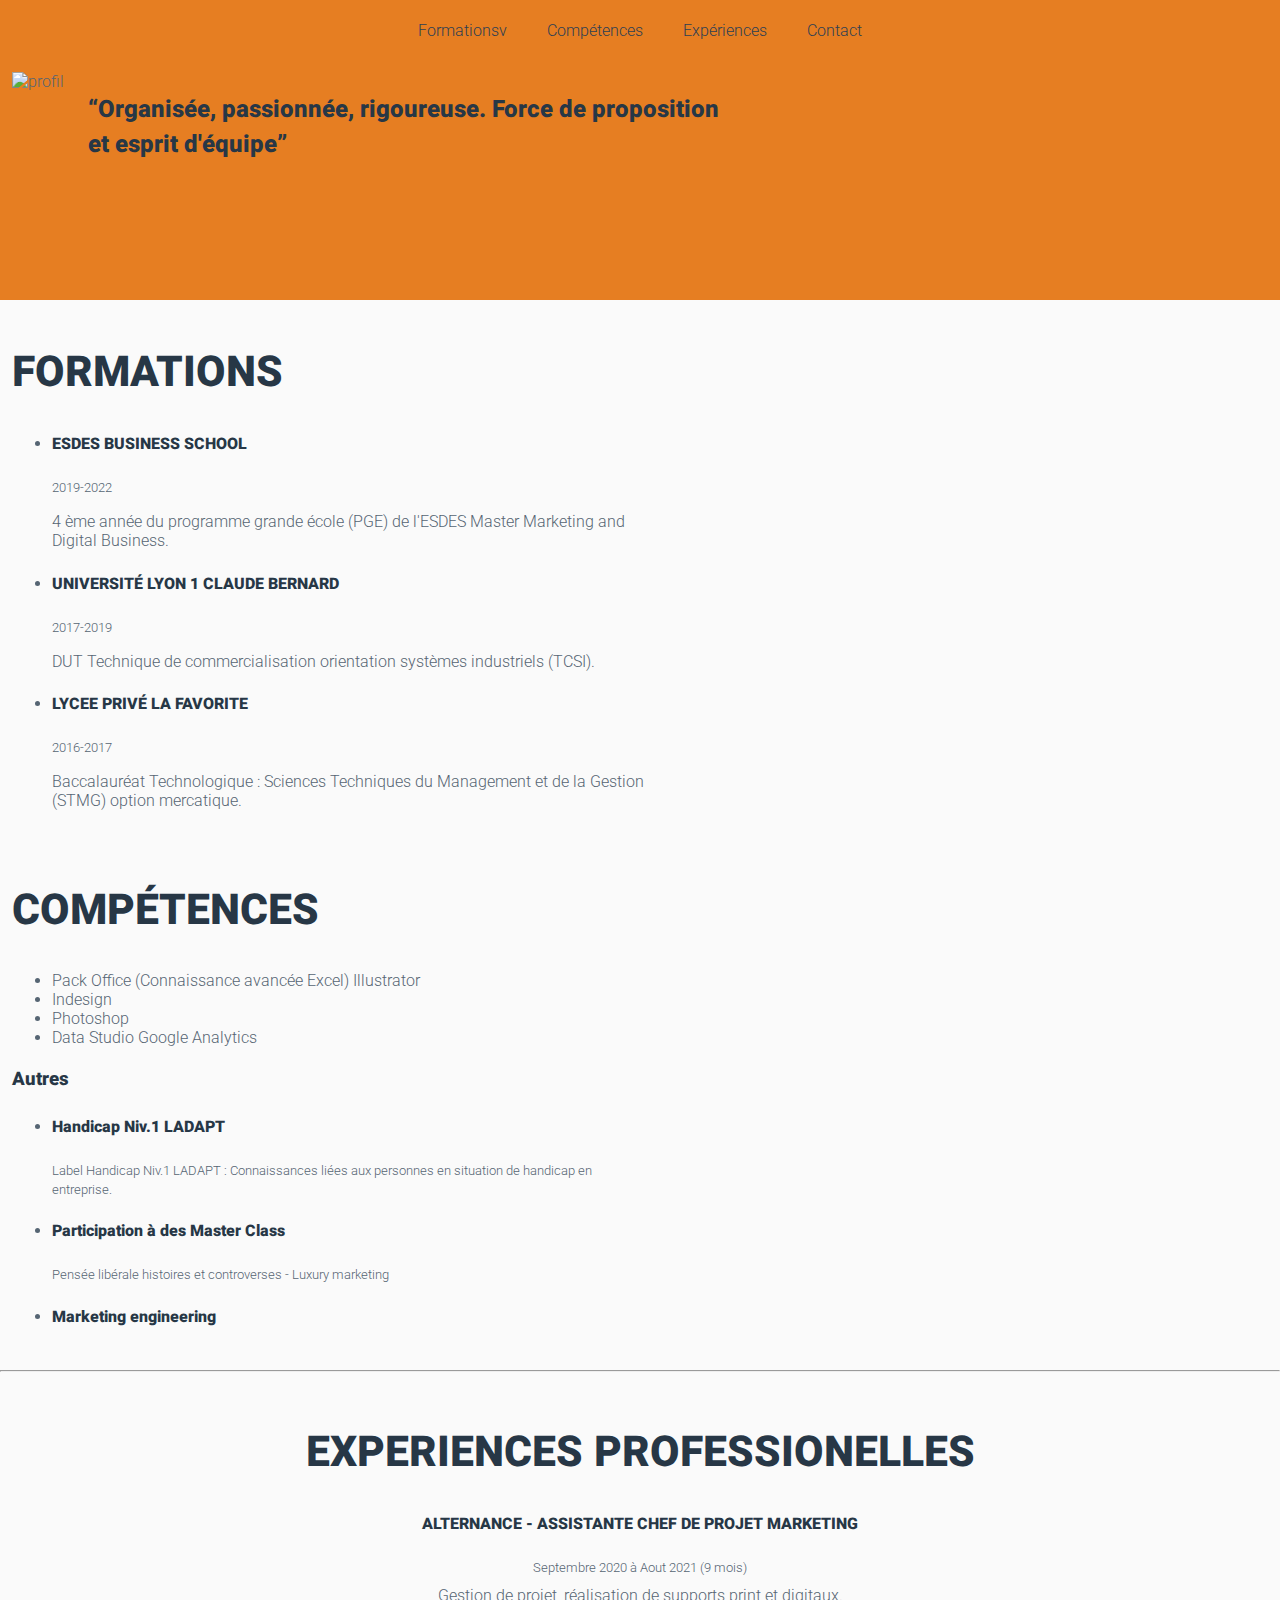
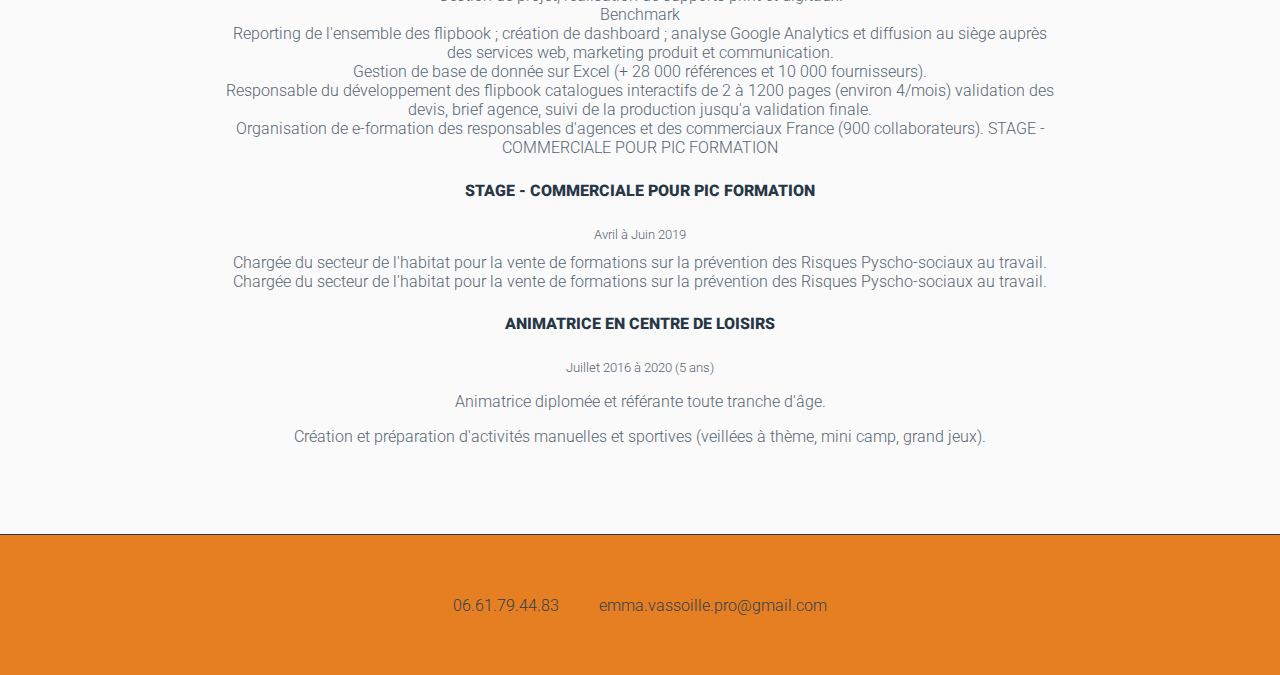
==== clement/index.html @ 5b297871 "cv with no class framework" ====
<!DOCTYPE html>

<html>

<head>
    <meta charset="utf-8">
    <meta http-equiv="X-UA-Compatible" content="IE=edge">
    <title>CV Emma Vassoile</title>
    <meta name="description" content="CV Emma Vassoile">
    <meta name="viewport" content="width=device-width, initial-scale=1">

    <style>
@import url('https://fonts.googleapis.com/css2?family=Heebo:wght@800&family=Roboto:wght@300;600&display=swap');

html {
    scroll-behavior: smooth;

    --liens: #E59866;
    --liens-avec-fond: #2E4053;;
    --texte: #566573;
    --texte-gras: #2E4053;
    --text-boutton: #fafafa;
    --titre: #273746;
    --fond: #fafafa;
    --fond-deco: #E67E22;
    --ombre: 0px 14px 29px 1px rgba(158, 158, 158, 0.92);
    --bords: #283747;
}

body{
    color: var(--texte);
    font-family: 'Roboto', sans-serif;
    background: var(--fond);
    font-weight: 300;
    padding: 0;
    margin: 0;
}

h1,h2,h3,h4,h6 { font-family: 'Heebo', sans-serif;
    font-weight: 800;
    color: var(--titre);
}

h1 {
    font-size: 32pt;
}

strong {
    font-weight: 600;
    color: var(--texte-gras);
}

a {
    color: var(--liens);
    text-decoration: unset;
    transition: color 0.5s;
}

a:hover {
    text-decoration: dotted;
}

button,
input,
textarea {
    transition: box-shadow 0.2s;
}

button,
input[type='submit'],
input[type='reset'],
input[type='button'] {
    background: var(--liens);
  padding-right: 30px;
  padding-left: 30px;
  box-shadow: var(--ombre);
}

button:hover,
input[type='submit']:hover,
input[type='reset']:hover,
input[type='button']:hover {
  background: var(--button-hover);
  box-shadow: var(--ombre);
}

/**
    système de placement
*/
article {
    display: flex;
    flex-wrap: wrap;
}

article > * {
    width: attr('width');
    padding: 12px;
    max-width: 50%;
}

article > section[align=center] {
    max-width: 65%;
    align-self: center;
    margin: auto;
}

article ul {
    margin-top: 10px;
}

article > section[align="center"] ul {
    list-style-type: none;
    padding: 0;
}

header {
    width: 100%;
    height: 300px;
    background: var(--fond-deco);
}

nav {
    width: 100%;
    min-height: 60px;
    display: flex;
    flex-direction: column;
    justify-content: space-around;
}

nav > ul {
    margin: 0;
    padding: 0;
    list-style-type: none;
    height: 100%;
    text-align: center;
}

nav > ul > li {
    display: inline;
    padding-left: 18px;
    padding-right: 18px;
}

nav > ul > li a {color: var(--liens-avec-fond); }

footer {
    border-top: 1px solid var(--bords);
    padding-top: 40px;
    padding-bottom: 40px;
    color: var(--text-muted);
    background: var(--fond-deco);
}
  
body>footer {
    margin-top: 60px;
}

    </style>
</head>

<body>
    <header>
        <nav>
            <ul>
                <li><a href="#formations">Formationsv</a></li>
                <li><a href="#compétences">Compétences</a></li>
                <li><a href="#expériences">Expériences</a></li>
                <li><a href="#contact">Contact</a></li>
            </ul>
        </nav>

        <article>
            <section>
                <img src="https://fakeimg.pl/250x250/" alt="profil">
            </section>
            <section>
                <h2>
                    <q>Organisée, passionnée, rigoureuse. Force de proposition et esprit d'équipe</q>
                </h2>
            </section>
    </header>

    <article id="bloc-1">
        <section id=formations>
            <h1>FORMATIONS</h1>
            <ul class="temps-ligne">
                <li>
                    <h4>ESDES BUSINESS SCHOOL</h4>
                    <small> 2019-2022</small>
                    <p> 4 ème année du programme grande école (PGE) de l'ESDES Master Marketing and Digital Business.
                    </p>
                </li>
                <li>
                    <h4>UNIVERSITÉ LYON 1 CLAUDE BERNARD</h4>
                    <small>2017-2019</small>
                    <p>DUT Technique de commercialisation orientation systèmes industriels (TCSI).</p>
                </li>
                <li>
                    <h4>LYCEE PRIVÉ LA FAVORITE</h4>
                    <small>2016-2017</small>
                    <p>Baccalauréat Technologique : Sciences Techniques du Management et de la Gestion (STMG) option
                        mercatique.</p>
                </li>
            </ul>
        </section>
        <section id="compétences">
            <h1>COMPÉTENCES</h1>
            <ul>
                <li>Pack Office (Connaissance avancée Excel) Illustrator</li>
                <li>Indesign</li>
                <li>Photoshop</li>
                <li>Data Studio Google Analytics</li>
            </ul>
            <h3>Autres</h3>
            <ul>
                <li>
                    <h4>Handicap Niv.1 LADAPT</h4>
                    <small>Label Handicap Niv.1 LADAPT : Connaissances liées aux personnes en situation de handicap en
                        entreprise.</small>
                </li>
                <li>
                    <h4>Participation à des Master Class</h4>
                    <small>Pensée libérale histoires et controverses - Luxury marketing</small>
                </li>
                <li>
                    <h4>Marketing engineering</h4>
                </li>
            </ul>
        </section>
    </article>
    <hr>
    <article>
        <section id="expériences" align="center">
            <h1>EXPERIENCES PROFESSIONELLES</h1>
            <ul>
                <li>
                    <h4>ALTERNANCE - ASSISTANTE CHEF DE PROJET MARKETING</h4>
                    <small>Septembre 2020 à Aout 2021 (9 mois)</small>

                    <ul>
                        <li>Gestion de projet, réalisation de supports print et digitaux.</li>
                        <li>Benchmark</li>
                        <li>
                            Reporting de l'ensemble des flipbook ; création de dashboard ; analyse Google Analytics et
                            diffusion au siège auprès des services web,
                            marketing produit et communication.
                        </li>
                        <li>Gestion de base de donnée sur Excel (+ 28 000 références et 10 000 fournisseurs).</li>
                        <li>Responsable du développement des flipbook catalogues interactifs de 2 à 1200 pages (environ
                            4/mois) validation des devis, brief agence, suivi de la production jusqu'a validation
                            finale.</li>
                        <li>
                            Organisation de e-formation des responsables d'agences et des commerciaux France (900
                            collaborateurs).
                            STAGE - COMMERCIALE POUR PIC FORMATION
                        </li>
                    </ul>
                </li>
                <li>
                    <h4>STAGE - COMMERCIALE POUR PIC FORMATION</h4>
                    <small>Avril à Juin 2019</small>

                    <ul>
                        <li>Chargée du secteur de l'habitat pour la vente de formations sur la prévention des Risques
                            Pyscho-sociaux au travail.</li>
                        <li>Chargée du secteur de l'habitat pour la vente de formations sur la prévention des Risques
                            Pyscho-sociaux au travail.</li>
                    </ul>
                </li>
                <li>
                    <h4>ANIMATRICE EN CENTRE DE LOISIRS</h4>
                    <small>Juillet 2016 à 2020 (5 ans)</small>
                    <p>Animatrice diplomée et référante toute tranche d'âge.</p>
                    <ul>
                        <li>Création et préparation d'activités manuelles et sportives
                            (veillées à thème, mini camp, grand jeux).
                        </li>
                    </ul>
                </li>
            </ul>
        </section>
    </article>

    <footer>
        <nav>
            <ul>
                <li><a href="tel:+0661794483">06.61.79.44.83</a></li>
                <li><a href="mailto:emma.vassoille.pro@gmail.com">emma.vassoille.pro@gmail.com</a></li>
            </ul>
        </nav>
    </footer>
</body>

</html>
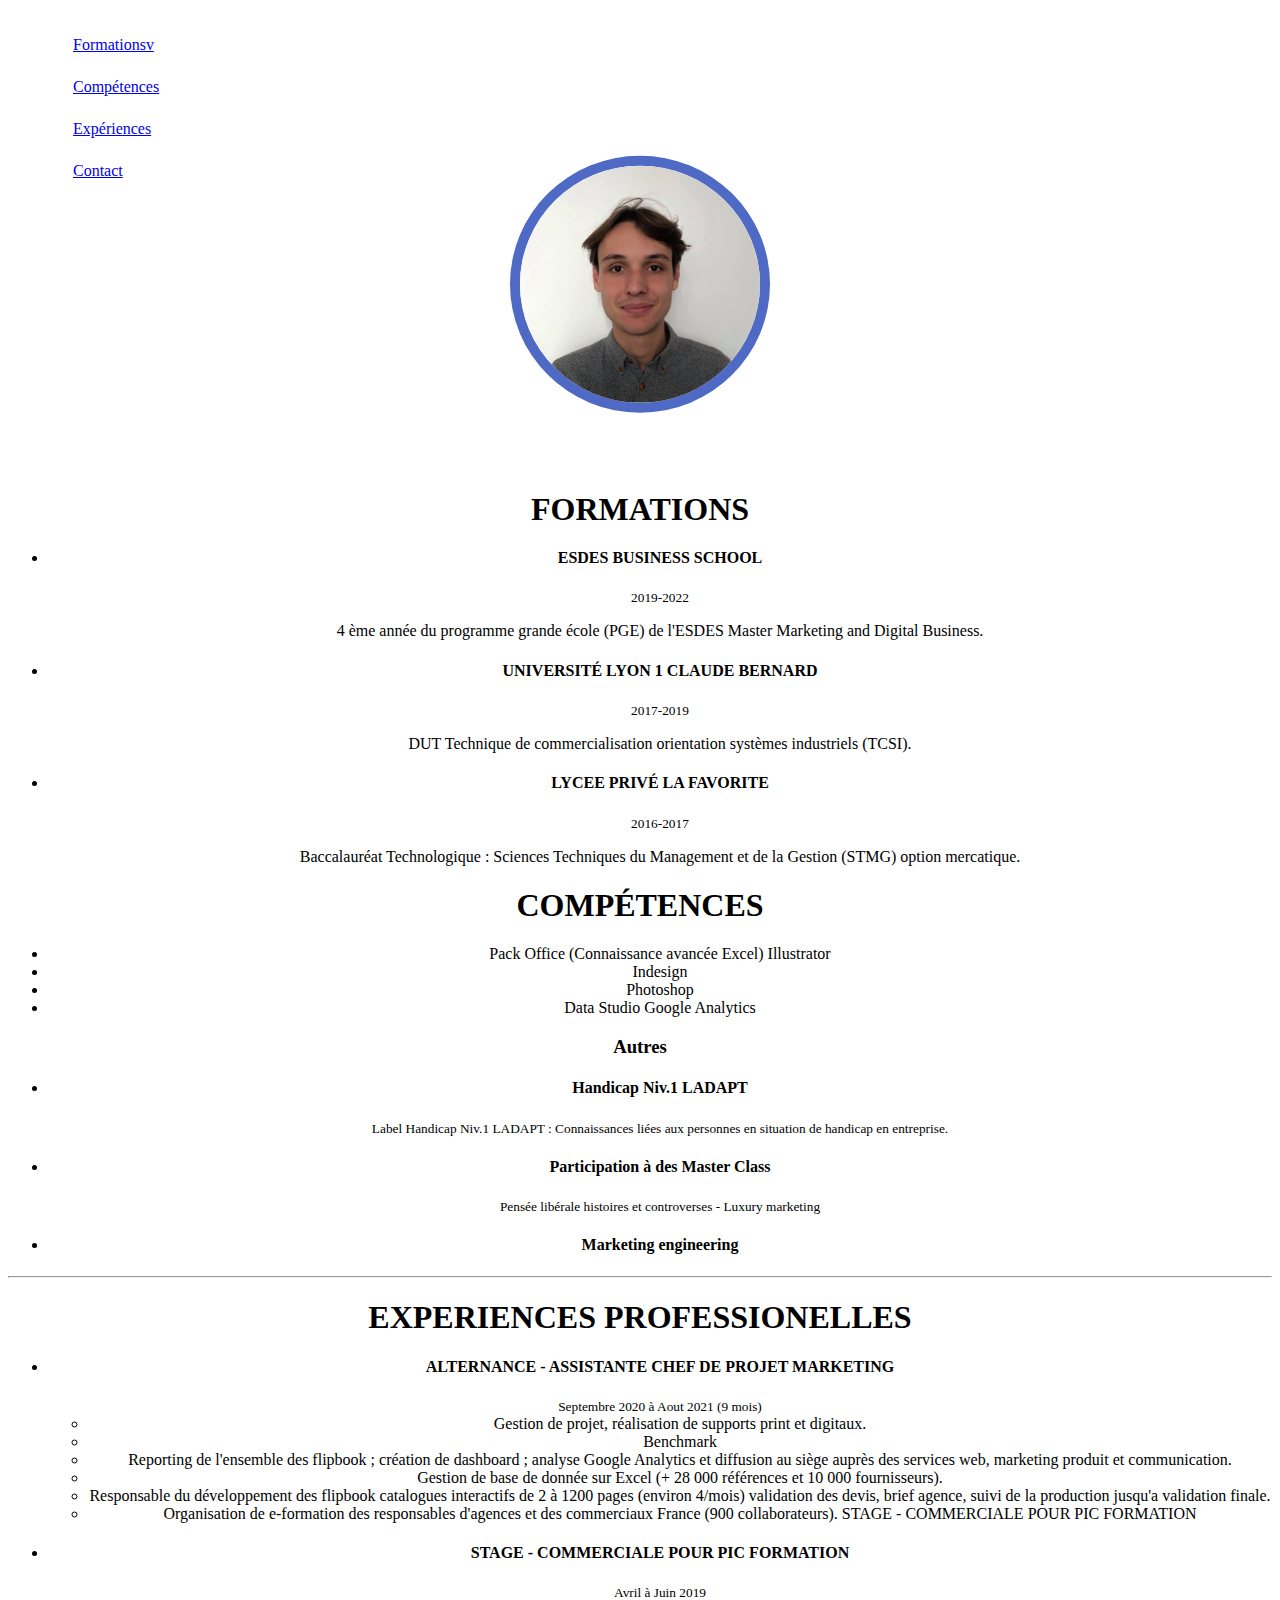
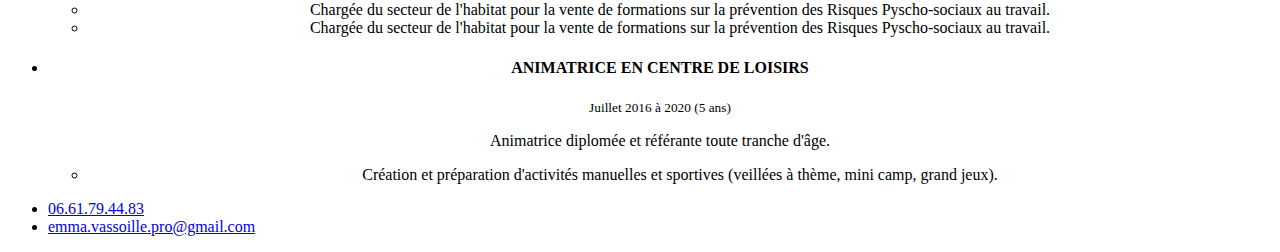
==== commit 9e8bbcd6: "e" ====
--- a/clement/index.html
+++ b/clement/index.html
@@ -4,157 +4,23 @@
 
 <head>
     <meta charset="utf-8">
-    <meta http-equiv="X-UA-Compatible" content="IE=edge">
-    <title>CV Emma Vassoile</title>
-    <meta name="description" content="CV Emma Vassoile">
+    <title>CV Clement chomarat</title>
+    <!-- Mobile dimension -->
     <meta name="viewport" content="width=device-width, initial-scale=1">
-
+    <!-- Polices en ligne -->
+    <link rel="preconnect" href="https://fonts.gstatic.com">
+    <link href="https://fonts.googleapis.com/css2?family=Lato:wght@900&family=Open+Sans:wght@300;400;500&display=swap" rel="stylesheet">
+    <link rel="stylesheet" href="css/style.css">
+    <link rel="stylesheet" href="css/perso.css">
     <style>
-@import url('https://fonts.googleapis.com/css2?family=Heebo:wght@800&family=Roboto:wght@300;600&display=swap');
-
-html {
-    scroll-behavior: smooth;
-
-    --liens: #E59866;
-    --liens-avec-fond: #2E4053;;
-    --texte: #566573;
-    --texte-gras: #2E4053;
-    --text-boutton: #fafafa;
-    --titre: #273746;
-    --fond: #fafafa;
-    --fond-deco: #E67E22;
-    --ombre: 0px 14px 29px 1px rgba(158, 158, 158, 0.92);
-    --bords: #283747;
-}
-
-body{
-    color: var(--texte);
-    font-family: 'Roboto', sans-serif;
-    background: var(--fond);
-    font-weight: 300;
-    padding: 0;
-    margin: 0;
-}
-
-h1,h2,h3,h4,h6 { font-family: 'Heebo', sans-serif;
-    font-weight: 800;
-    color: var(--titre);
-}
-
-h1 {
-    font-size: 32pt;
-}
-
-strong {
-    font-weight: 600;
-    color: var(--texte-gras);
-}
-
-a {
-    color: var(--liens);
-    text-decoration: unset;
-    transition: color 0.5s;
-}
-
-a:hover {
-    text-decoration: dotted;
-}
-
-button,
-input,
-textarea {
-    transition: box-shadow 0.2s;
-}
-
-button,
-input[type='submit'],
-input[type='reset'],
-input[type='button'] {
-    background: var(--liens);
-  padding-right: 30px;
-  padding-left: 30px;
-  box-shadow: var(--ombre);
-}
-
-button:hover,
-input[type='submit']:hover,
-input[type='reset']:hover,
-input[type='button']:hover {
-  background: var(--button-hover);
-  box-shadow: var(--ombre);
-}
-
-/**
-    système de placement
-*/
-article {
-    display: flex;
-    flex-wrap: wrap;
-}
-
-article > * {
-    width: attr('width');
-    padding: 12px;
-    max-width: 50%;
-}
-
-article > section[align=center] {
-    max-width: 65%;
-    align-self: center;
-    margin: auto;
-}
-
-article ul {
-    margin-top: 10px;
-}
-
-article > section[align="center"] ul {
-    list-style-type: none;
-    padding: 0;
-}
-
-header {
-    width: 100%;
-    height: 300px;
-    background: var(--fond-deco);
-}
-
-nav {
-    width: 100%;
-    min-height: 60px;
-    display: flex;
-    flex-direction: column;
-    justify-content: space-around;
-}
-
-nav > ul {
-    margin: 0;
-    padding: 0;
-    list-style-type: none;
-    height: 100%;
-    text-align: center;
-}
-
-nav > ul > li {
-    display: inline;
-    padding-left: 18px;
-    padding-right: 18px;
-}
-
-nav > ul > li a {color: var(--liens-avec-fond); }
-
-footer {
-    border-top: 1px solid var(--bords);
-    padding-top: 40px;
-    padding-bottom: 40px;
-    color: var(--text-muted);
-    background: var(--fond-deco);
-}
-  
-body>footer {
-    margin-top: 60px;
-}
-
+                html {
+        --police-1: 'Open Sans';
+        --police1-weight: 300;
+        --police-2: 'Lato';
+        --police2-weight: 900;
+        --fond-deco: #4e6ac4; 
+        --liens-avec-fond: white;   
+    }
     </style>
 </head>
 
@@ -162,26 +28,27 @@
     <header>
         <nav>
             <ul>
-                <li><a href="#formations">Formationsv</a></li>
+                <li><a href="#education">Formationsv</a></li>
                 <li><a href="#compétences">Compétences</a></li>
                 <li><a href="#expériences">Expériences</a></li>
                 <li><a href="#contact">Contact</a></li>
             </ul>
         </nav>
 
-        <article>
-            <section>
-                <img src="https://fakeimg.pl/250x250/" alt="profil">
-            </section>
-            <section>
-                <h2>
-                    <q>Organisée, passionnée, rigoureuse. Force de proposition et esprit d'équipe</q>
-                </h2>
-            </section>
+        <div class="titreFlexg">
+            <h3>
+                Étudiant en Master 1 dans la spécialisation Marketing & Digital Business à l'ESDES Business School afin de développer de nouvelles compétences dans le marketing.
+            </h3>
+        </div>
+
     </header>
 
+    <div class="imgROnd imgHausse" align="center">
+        <img src="./img/pic.jpg" alt="clement" width="240" height="auto">
+    </div>
+
     <article id="bloc-1">
-        <section id=formations>
+        <section id=formations align="center">
             <h1>FORMATIONS</h1>
             <ul class="temps-ligne">
                 <li>
@@ -203,7 +70,7 @@
                 </li>
             </ul>
         </section>
-        <section id="compétences">
+        <section id="compétences" align="center">
             <h1>COMPÉTENCES</h1>
             <ul>
                 <li>Pack Office (Connaissance avancée Excel) Illustrator</li>
--- a/clement/css/style.css
+++ b/clement/css/style.css
@@ -0,0 +1 @@
+/Users/loic/Desktop/cv/style.css--- a/clement/css/perso.css
+++ b/clement/css/perso.css
@@ -0,0 +1,33 @@
+header {
+    display: flex;
+    align-content: space-around;
+}
+header nav {
+    margin-left: 25px;
+    align-self: center;
+}
+
+header nav ul li{
+    display: block;
+    text-align: left;
+    padding-top: 12px;
+    padding-bottom: 12px;
+}
+
+.titreFlexg {
+    margin: auto 79px auto;
+}
+
+.titreFlexg > h3{
+    color: white;
+}
+
+.imgROnd > img {
+    border-radius: 50%;
+    border: 10px solid;
+    border-color: var(--fond-deco);
+}
+
+.imgHausse {
+    transform: translateY(-20%);
+}